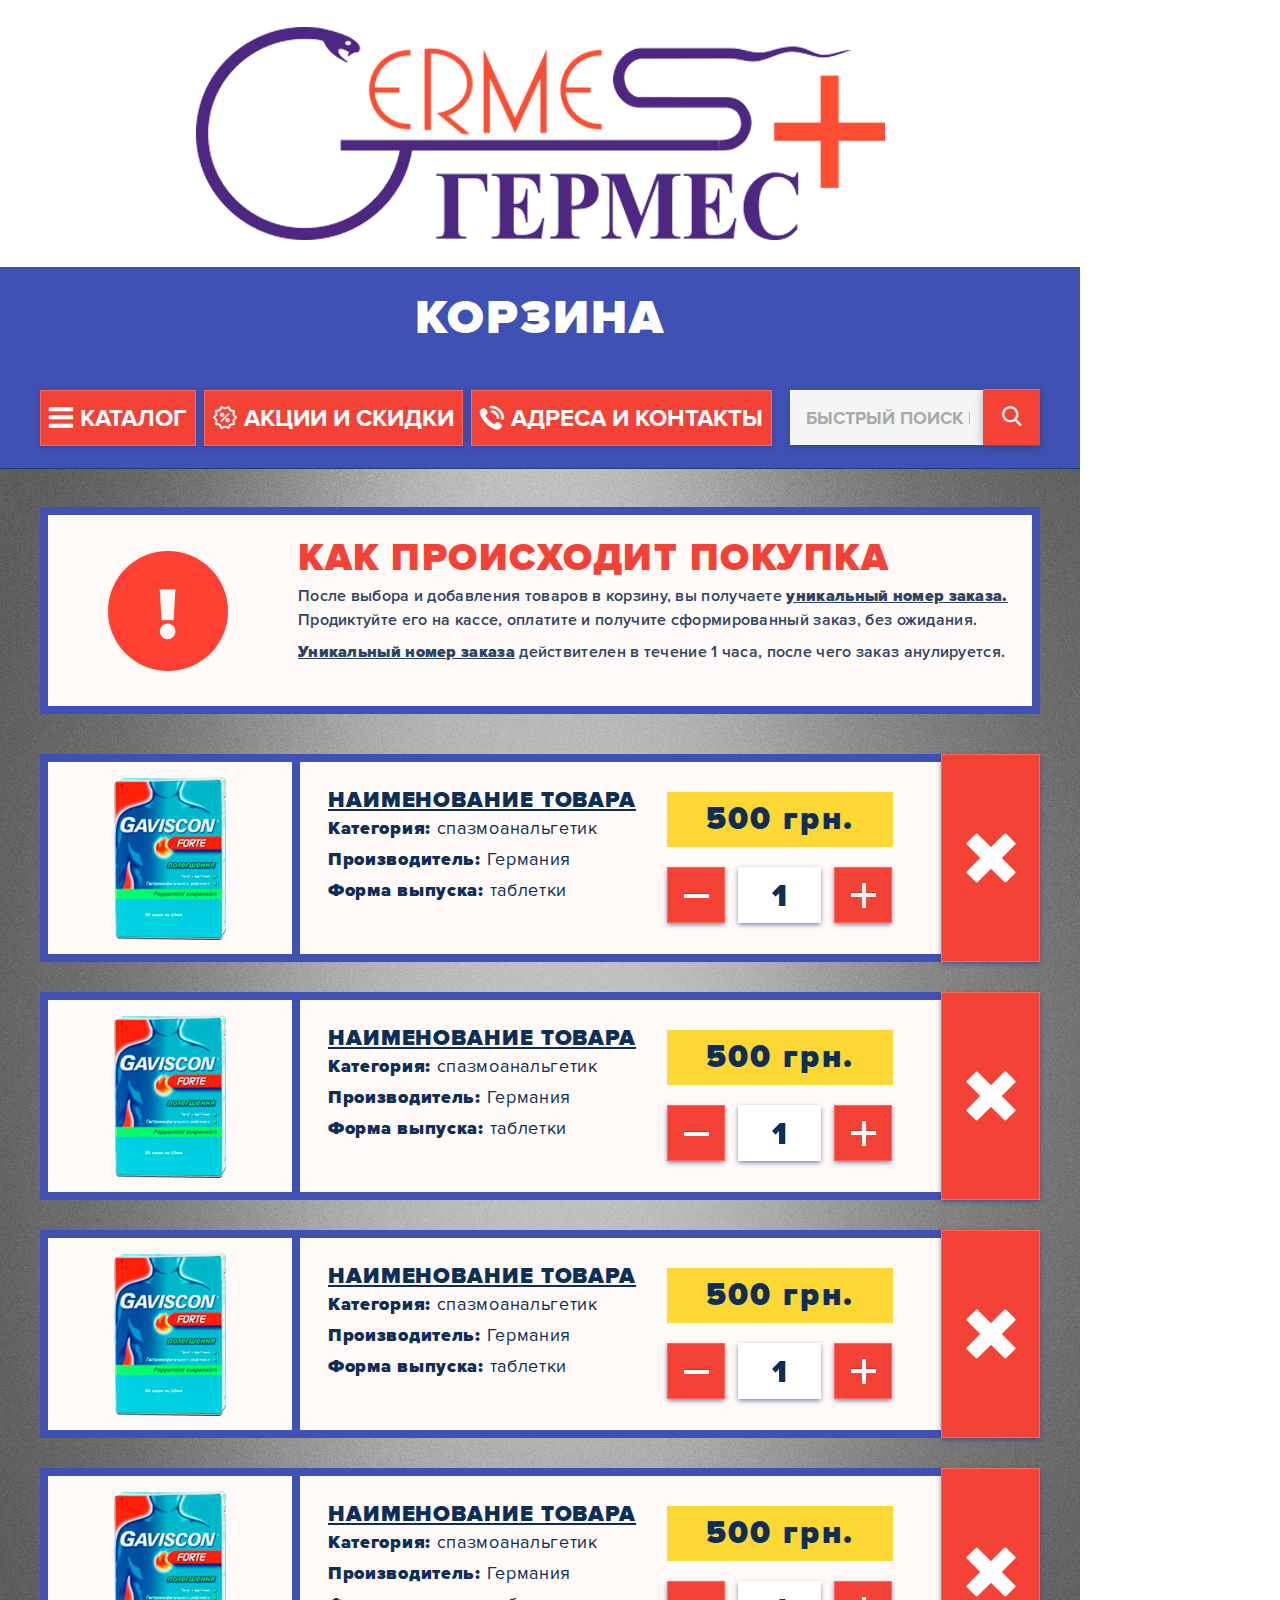
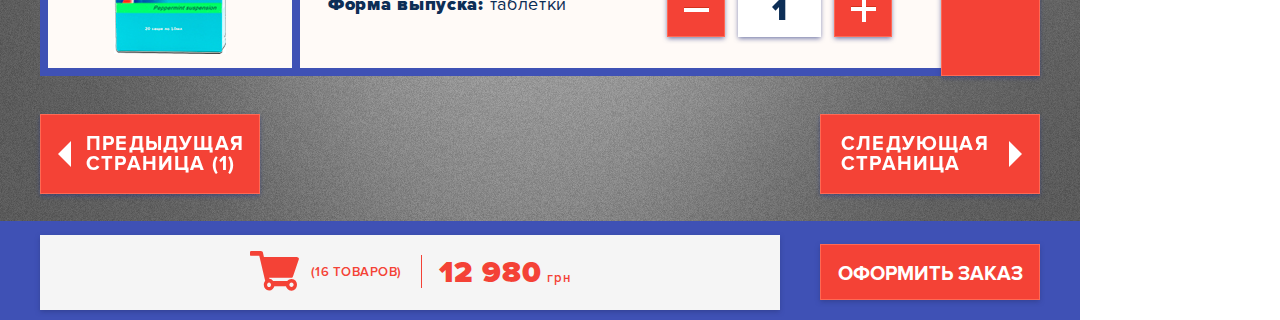
==== basket-goods.html @ faf618b6 "all files add" ====
<!DOCTYPE html>
<html lang="en">
<head>
    <meta charset="UTF-8">
    <title>Catalog</title>

    <link rel="stylesheet" type="text/css" href="style/bootstrap.min.css">
    <link rel="stylesheet" type="text/css" href="style/fonts.css">
    <link rel="stylesheet" type="text/css" href="style/icon.css">
    <link rel="stylesheet" type="text/css" href="style/swiper.min.css">
    <link rel="stylesheet" type="text/css" href="style/style.css">
</head>
<body>
<div class="wrap">


<div class="content">
    <div class="b-header">
        <div class="e-header-logo-container">
            <div class="t">
                <div class="c">
                    <div class="b-logo">
                        <img src="img/logo.png" alt="">
                    </div>
                </div>
            </div>
        </div>
        <div class="e-header-nav-container">
            <button class="b-button m-button-close anim js-close-search">
                                        <span class="t"><span class="c">
                                            <span class="b-icon">
                                                <span class="glyphicon glyphicon-remove"></span>
                                            </span>
                                        </span></span>
            </button>
            <div class="container">
                <h1 class="e-header-title">корзина</h1>
                <ul class="b-nav-list m-nav-list-search">
                    <li class="e-nav-item m-nav-item-but-search">
                        <a href="catalog-photo-hor.html" class="b-button anim">
                   <span class="e-button-icon-container"><span class="t"><span class="c"><span
                           class="b-icon"><i class="icon-menu"></i></span></span></span></span>
                   <span class="e-button-text-container"><span class="t"><span class="c"><span
                           class="e-button-text">Каталог</span></span></span></span>
                        </a>
                    </li>
                    <li class="e-nav-item">
                        <a href="share.html" class="b-button anim">
                   <span class="e-button-icon-container"><span class="t"><span class="c"><span
                           class="b-icon"><i class="icon-discount"></i></span></span></span></span>
                   <span class="e-button-text-container"><span class="t"><span class="c"><span
                           class="e-button-text">Акции и скидки</span></span></span></span>
                        </a>
                    </li>
                    <li class="e-nav-item">
                        <a href="map" class="b-button anim">
                   <span class="e-button-icon-container"><span class="t"><span class="c"><span
                           class="b-icon"><i class="icon-phone-call"></i></span></span></span></span>
                   <span class="e-button-text-container"><span class="t"><span class="c"><span
                           class="e-button-text">адреса и контакты</span></span></span></span>
                        </a>
                    </li>
                    <li class="e-nav-item m-nav-item-search">
                        <div class="b-input-container m-input-container-search">
                            <input type="text" class="b-input" placeholder="быстрый поиск по названию товара, категории или производителю">
                            <button class="e-input-search anim">
                                <span class="b-icon"><i class="icon-search"></i></span>
                            </button>
                        </div>
                        <div class="e-num-item-before"></div>
                    </li>
                </ul>
            </div>
        </div>
    </div>
    <div class="b-content">

    <ul class="b-swipe-list swiper-wrapper">
                        <li class="e-swipe-item swiper-slide m-pad">
                            <div class="container">
                                <div class="b-how">
                                    <p class="e-how-title">КАК ПРОИСХОДИТ ПОКУПКА</p>
                                    <p class="e-how-text">После выбора и добавления товаров в корзину, вы получаете
                                        <a href="#" class="b-link">уникальный номер заказа.</a>
                                                          Продиктуйте его на кассе, оплатите и получите сформированный заказ, без ожидания.
                                    </p>
                                    <p class="e-how-text">
                                        <a href="#" class="b-link">Уникальный номер заказа</a>
                                        действителен в течение 1 часа, после чего заказ анулируется.
                                    </p>
                                </div>
                                <ul class="b-square-list m-square-list-hor row">
                                    <li class="e-square-item col-lg-12">
                                        <div class="b-square-catalog m-square-catalog-horizontal">
                                            <a href="#" class="e-square-catalog-photo" style="background-image: url('img/gav.jpg')">

                                            </a>
                                            <div class="e-square-catalog-right">
                                                <div class="b-card-short-info">
                                                    <div class="e-card-short-left">
                                                        <a href="#" class="e-card-title">Наименование товара</a>
                                                        <p class="e-card-desc"><span class="e-card-bold">Категория:</span> спазмоанальгетик</p>
                                                        <p class="e-card-desc"><span class="e-card-bold">Производитель:</span> Германия</p>
                                                        <p class="e-card-desc"><span class="e-card-bold">Форма выпуска:</span> таблетки</p>
                                                    </div>
                                                    <div class="e-card-short-right">
                                                        <div class="e-card-short-price-container">
                                                            <div class="t">
                                                                <div class="c">
                                                                    <p class="e-card-short-price">500 грн.</p>
                                                                </div>
                                                            </div>
                                                        </div>
                                                        <div class="e-card-container-quantity">
                                                            <div class="e-card-quantity-left js-add">
                                                                <button class="b-button m-button-square anim js-minus-num">
                                                                    <span class="e-button-mat" style="background-image: url('img/min.png')"></span>
                                                                </button>
                                                                <div class="b-input-container m-input-container-short">
                                                                    <input type="text" name="num" class="b-input m-input-white js-input-num" value="1">
                                                                </div>
                                                                <button class="b-button m-button-square anim js-plus-num">
                                                                    <span class="e-button-mat" style="background-image: url('img/pl.png')"></span>
                                                                </button>
                                                            </div>
                                                        </div>
                                                    </div>
                                                </div>
                                            </div>
                                            <button class="b-button m-button-cross anim">
                                                <span class="e-button-icon-container"><span class="t"><span class="c"><span class="b-icon"><span class="glyphicon glyphicon-remove"></span></span></span></span></span>
                                            </button>
                                        </div>
                                    </li>
                                    <li class="e-square-item col-lg-12">
                                        <div class="b-square-catalog m-square-catalog-horizontal">
                                            <a href="#" class="e-square-catalog-photo" style="background-image: url('img/gav.jpg')">

                                            </a>
                                            <div class="e-square-catalog-right">
                                                <div class="b-card-short-info">
                                                    <div class="e-card-short-left">
                                                        <a href="#" class="e-card-title">Наименование товара</a>
                                                        <p class="e-card-desc"><span class="e-card-bold">Категория:</span> спазмоанальгетик</p>
                                                        <p class="e-card-desc"><span class="e-card-bold">Производитель:</span> Германия</p>
                                                        <p class="e-card-desc"><span class="e-card-bold">Форма выпуска:</span> таблетки</p>
                                                    </div>
                                                    <div class="e-card-short-right">
                                                        <div class="e-card-short-price-container">
                                                            <div class="t">
                                                                <div class="c">
                                                                    <p class="e-card-short-price">500 грн.</p>
                                                                </div>
                                                            </div>
                                                        </div>
                                                        <div class="e-card-container-quantity">
                                                            <div class="e-card-quantity-left js-add">
                                                                <button class="b-button m-button-square anim js-minus-num">
                                                                    <span class="e-button-mat" style="background-image: url('img/min.png')"></span>
                                                                </button>
                                                                <div class="b-input-container m-input-container-short">
                                                                    <input type="text" name="num" class="b-input m-input-white js-input-num" value="1">
                                                                </div>
                                                                <button class="b-button m-button-square anim js-plus-num">
                                                                    <span class="e-button-mat" style="background-image: url('img/pl.png')"></span>
                                                                </button>
                                                            </div>
                                                        </div>
                                                    </div>
                                                </div>
                                            </div>
                                            <button class="b-button m-button-cross anim">
                                                <span class="e-button-icon-container"><span class="t"><span class="c"><span class="b-icon"><span class="glyphicon glyphicon-remove"></span></span></span></span></span>
                                            </button>
                                        </div>
                                    </li>
                                    <li class="e-square-item col-lg-12">
                                        <div class="b-square-catalog m-square-catalog-horizontal">
                                            <a href="#" class="e-square-catalog-photo" style="background-image: url('img/gav.jpg')">

                                            </a>
                                            <div class="e-square-catalog-right">
                                                <div class="b-card-short-info">
                                                    <div class="e-card-short-left">
                                                        <a href="#" class="e-card-title">Наименование товара</a>
                                                        <p class="e-card-desc"><span class="e-card-bold">Категория:</span> спазмоанальгетик</p>
                                                        <p class="e-card-desc"><span class="e-card-bold">Производитель:</span> Германия</p>
                                                        <p class="e-card-desc"><span class="e-card-bold">Форма выпуска:</span> таблетки</p>
                                                    </div>
                                                    <div class="e-card-short-right">
                                                        <div class="e-card-short-price-container">
                                                            <div class="t">
                                                                <div class="c">
                                                                    <p class="e-card-short-price">500 грн.</p>
                                                                </div>
                                                            </div>
                                                        </div>
                                                        <div class="e-card-container-quantity">
                                                            <div class="e-card-quantity-left js-add">
                                                                <button class="b-button m-button-square anim js-minus-num">
                                                                    <span class="e-button-mat" style="background-image: url('img/min.png')"></span>
                                                                </button>
                                                                <div class="b-input-container m-input-container-short">
                                                                    <input type="text" name="num" class="b-input m-input-white js-input-num" value="1">
                                                                </div>
                                                                <button class="b-button m-button-square anim js-plus-num">
                                                                    <span class="e-button-mat" style="background-image: url('img/pl.png')"></span>
                                                                </button>
                                                            </div>
                                                        </div>
                                                    </div>
                                                </div>
                                            </div>
                                            <button class="b-button m-button-cross anim">
                                                <span class="e-button-icon-container"><span class="t"><span class="c"><span class="b-icon"><span class="glyphicon glyphicon-remove"></span></span></span></span></span>
                                            </button>
                                        </div>
                                    </li>
                                    <li class="e-square-item col-lg-12">
                                        <div class="b-square-catalog m-square-catalog-horizontal">
                                            <a href="#" class="e-square-catalog-photo" style="background-image: url('img/gav.jpg')">

                                            </a>
                                            <div class="e-square-catalog-right">
                                                <div class="b-card-short-info">
                                                    <div class="e-card-short-left">
                                                        <a href="#" class="e-card-title">Наименование товара</a>
                                                        <p class="e-card-desc"><span class="e-card-bold">Категория:</span> спазмоанальгетик</p>
                                                        <p class="e-card-desc"><span class="e-card-bold">Производитель:</span> Германия</p>
                                                        <p class="e-card-desc"><span class="e-card-bold">Форма выпуска:</span> таблетки</p>
                                                    </div>
                                                    <div class="e-card-short-right">
                                                        <div class="e-card-short-price-container">
                                                            <div class="t">
                                                                <div class="c">
                                                                    <p class="e-card-short-price">500 грн.</p>
                                                                </div>
                                                            </div>
                                                        </div>
                                                        <div class="e-card-container-quantity">
                                                            <div class="e-card-quantity-left js-add">
                                                                <button class="b-button m-button-square anim js-minus-num">
                                                                    <span class="e-button-mat" style="background-image: url('img/min.png')"></span>
                                                                </button>
                                                                <div class="b-input-container m-input-container-short">
                                                                    <input type="text" name="num" class="b-input m-input-white js-input-num" value="1">
                                                                </div>
                                                                <button class="b-button m-button-square anim js-plus-num">
                                                                    <span class="e-button-mat" style="background-image: url('img/pl.png')"></span>
                                                                </button>
                                                            </div>
                                                        </div>
                                                    </div>
                                                </div>
                                            </div>
                                            <button class="b-button m-button-cross anim">
                                                <span class="e-button-icon-container"><span class="t"><span class="c"><span class="b-icon"><span class="glyphicon glyphicon-remove"></span></span></span></span></span>
                                            </button>
                                        </div>
                                    </li>
                                </ul>
                            </div>
                        </li>
                    </ul>

        <div class="b-control-panel">
            <div class="container">
                <div class="row">
                    <div class="col-lg-3">
                        <a href="#" class="b-button m-button-arr m-button-h anim m-100 js-swipe-prev">
                                            <span class="e-button-text-container"><span class="t"><span class="c">
                                                <p class="e-button-text">Предыдущая страница (1)</p>
                                            </span></span></span>
                        </a>
                    </div>
                    <div class="col-lg-6">

                    </div>
                    <div class="col-lg-3">
                        <a href="#" class="b-button m-button-arr m-button-h m-arr-next anim m-100 js-swipe-next">
                                            <span class="e-button-text-container"><span class="t"><span class="c">
                                                <p class="e-button-text">Следующая страница</p>
                                            </span></span></span>
                        </a>
                    </div>
                </div>
            </div>
        </div>
    </div>
</div>
<footer class="b-footer">
    <div class="container">
        <div class="row">
            <div class="e-footer-part col-lg-9">
                <div class="t">
                    <div class="c">
                        <a href="#" class="b-cart-footer">
                            <div class="t">
                                <div class="c">
                                <span class="e-cart-count"><span class="e-cart-icon"><i class="icon-cart"></i></span><span
                                        class="e-cart-count-text">(16 товаров)</span></span>
                                    <span class="e-cart-cost">12 980<span class="e-cart-currency">грн</span></span>
                                </div>
                            </div>
                        </a>
                    </div>
                </div>
            </div>
            <div class="e-footer-part col-lg-3">
                <div class="t">
                    <div class="c">
                        <a href="#" class="b-button anim m-100">
                   <span class="e-button-text-container"><span class="t"><span class="c"><span
                           class="e-button-text">оформить заказ</span></span></span></span>
                        </a>
                    </div>
                </div>
            </div>
        </div>
    </div>
</footer>
</div>
<script src="js/jquery-2.2.3.min.js"></script>

<script src="js/swiper.jquery.min.js"></script>
<script src="js/jquery-ui.min.js"></script>
<script src="js/global.js"></script>
</body>
</html>
---- style/fonts.css ----
/* ProximaNova-Black */
@font-face {
    font-family: "Proxima";
    src:         url("../fonts/ProximaNova-Black.eot");
    src:         url("../fonts/ProximaNova-Black.eot?#iefix") format("embedded-opentype"),
                 url("../fonts/ProximaNova-Black.woff") format("woff"),
                 url("../fonts/ProximaNova-Black.ttf") format("truetype"),
                 url("../fonts/ProximaNova-Black.svg") format("svg");
    font-style:  normal;
    font-weight: 900;
}


/* ProximaNova-Semibold */
@font-face {
    font-family: "Proxima";
    src:         url("../fonts/ProximaNova-Semibold.eot");
    src:         url("../fonts/ProximaNova-Semibold.eot?#iefix") format("embedded-opentype"),
                 url("../fonts/ProximaNova-Semibold.woff") format("woff"),
                 url("../fonts/ProximaNova-Semibold.ttf") format("truetype"),
                 url("../fonts/ProximaNova-Semibold.svg") format("svg");
    font-style:  normal;
    font-weight: 500;
}

/* ProximaNova-Bold */
@font-face {
    font-family: "Proxima";
    src:         url("../fonts/ProximaNova-Bold.eot");
    src:         url("../fonts/ProximaNova-Bold.eot?#iefix") format("embedded-opentype"),
                 url("../fonts/ProximaNova-Bold.woff") format("woff"),
                 url("../fonts/ProximaNova-Bold.ttf") format("truetype"),
                 url("../fonts/ProximaNova-Bold.svg") format("svg");
    font-style:  normal;
    font-weight: 700;
}

/* ProximaNova-Regular */
@font-face {
    font-family: "Proxima";
    src:         url("../fonts/ProximaNova-Regular.eot");
    src:         url("../fonts/ProximaNova-Regular.eot?#iefix") format("embedded-opentype"),
                 url("../fonts/ProximaNova-Regular.woff") format("woff"),
                 url("../fonts/ProximaNova-Regular.ttf") format("truetype"),
                 url("../fonts/ProximaNova-Regular.svg") format("svg");
    font-style:  normal;
    font-weight: 400;
}
---- style/icon.css ----
@font-face {
  font-family: 'icomoon';
  src:  url('../fonts/icomoon.eot?kw3dq0');
  src:  url('../fonts/icomoon.eot?kw3dq0#iefix') format('embedded-opentype'),
    url('../fonts/icomoon.ttf?kw3dq0') format('truetype'),
    url('../fonts/icomoon.woff?kw3dq0') format('woff'),
    url('../fonts/icomoon.svg?kw3dq0#icomoon') format('svg');
  font-weight: normal;
  font-style: normal;
}

i {
  /* use !important to prevent issues with browser extensions that change fonts */
  font-family: 'icomoon' !important;
  speak: none;
  font-style: normal;
  font-weight: normal;
  font-variant: normal;
  text-transform: none;
  line-height: 1;

  /* Better Font Rendering =========== */
  -webkit-font-smoothing: antialiased;
  -moz-osx-font-smoothing: grayscale;
}

.icon-cart:before {
  content: "\e900";
}
.icon-discount:before {
  content: "\e901";
}
.icon-menu:before {
  content: "\e902";
}
.icon-filter:before {
  content: "\e903";
}
.icon-phone-call:before {
  content: "\e904";
}
.icon-search:before {
  content: "\e905";
}
---- style/style.css ----
body, ul, p, h1, h2, a, button {
  margin: 0;
  padding: 0;
  list-style: none;
  text-decoration: none;
  outline: none;
  border: none; }

button {
  color: inherit;
  background-color: transparent;
  cursor: pointer; }
  button a {
    display: block; }

textarea {
  resize: vertical; }

label {
  font-weight: 400;
  margin-bottom: 0;
  cursor: pointer; }

a {
  color: inherit; }
  a:hover {
    color: inherit;
    text-decoration: none; }
  a:focus {
    outline: none;
    color: inherit;
    text-decoration: none; }

img {
  width: 100%; }

form:after {
  visibility: hidden;
  display: block;
  content: "";
  clear: both;
  height: 0; }

input, select, textarea {
  /* Firefox 19+ */
  /* Firefox 18- */ }
  input:focus, select:focus, textarea:focus {
    outline: none; }
  input::-webkit-input-placeholder, select::-webkit-input-placeholder, textarea::-webkit-input-placeholder {
    color: #aaaaaa; }
  input::-moz-placeholder, select::-moz-placeholder, textarea::-moz-placeholder {
    color: #aaaaaa; }
  input:-moz-placeholder, select:-moz-placeholder, textarea:-moz-placeholder {
    color: #aaaaaa; }
  input:-ms-input-placeholder, select:-ms-input-placeholder, textarea:-ms-input-placeholder {
    color: #aaaaaa; }

html,
body {
  height: 100%; }

.wrap {
  display: flex;
  flex-direction: column;
  height: 100%;
  position: relative; }

.content {
  flex: 1 0 auto;
  position: relative;
  z-index: 3; }

.b-footer {
  flex: 0 0 auto;
  position: relative;
  z-index: 2; }

input, textarea, select {
  -webkit-appearance: none !important; }

html {
  -webkit-text-size-adjust: none; }

.b-close {
  width: 42px;
  height: 42px;
  cursor: pointer; }
  .b-close:before, .b-close:after {
    content: "";
    position: absolute;
    top: -3px;
    left: 16px;
    width: 3px;
    height: 48px;
    background-color: #ffffff;
    transition: all .3s;
    -webkit-transition: all .3s;
    -moz-transition: all .3s;
    -o-transition: all .3s; }
  .b-close:before {
    transform: rotate(-45deg); }
  .b-close:after {
    transform: rotate(45deg); }

.m-100 {
  width: 100%; }

.f-t {
  font-weight: 100 !important; }

.f-l {
  font-weight: 300 !important; }

.f-n {
  font-weight: 400 !important; }

.f-m {
  font-weight: 500 !important; }

.f-b {
  font-weight: 700 !important; }

.t {
  display: table;
  height: 100%;
  width: 100%; }
  .t .c {
    display: table-cell;
    vertical-align: middle;
    text-align: center; }

.b-popup-overlay {
  position: fixed;
  z-index: 10;
  opacity: 0;
  display: none;
  box-shadow: 0px 5px 30px 0px rgba(0, 0, 0, 0.52); }
  .b-popup-overlay.active {
    display: block; }

.b-input-container {
  width: 100%;
  display: block;
  position: relative; }
  .b-input-container .e-input-container-icon {
    position: absolute;
    top: calc(50% - 10.5px);
    left: 0;
    z-index: 1;
    color: #666666;
    width: 45px;
    font-size: 21px;
    line-height: 21px;
    display: inline-block;
    vertical-align: top;
    text-align: center; }
  .b-input-container + .b-input-container {
    margin-top: 15px; }
  .b-input-container.m-icon:before {
    content: '';
    position: absolute;
    width: 1px;
    top: 1px;
    bottom: 1px;
    left: 44px;
    background-color: #666666; }
  .b-input-container.m-icon .b-input {
    padding-left: 59px; }
  .b-input-container.m-input-error .b-input:focus {
    -webkit-box-shadow: 0px 1px 5px 0px;
    -moz-box-shadow: 0px 1px 5px 0px;
    box-shadow: 0px 1px 5px 0px; }

.b-input {
  display: block;
  box-sizing: border-box;
  border: 1px solid #666666;
  border-radius: 3px;
  padding: 15px 15px 16px;
  font-size: 16px;
  line-height: 20px;
  width: 100%;
  font-weight: 400;
  color: #666666;
  font-family: "Ubuntu"; }

.b-overlay {
  background-color: rgba(45, 45, 45, 0.5);
  position: fixed;
  top: 0;
  left: 0;
  right: 0;
  bottom: 0;
  z-index: 5;
  opacity: 0;
  display: none; }
  .b-overlay.active {
    display: block; }
  .b-overlay > .b-close {
    position: absolute;
    top: 10px;
    left: auto;
    right: 10px; }

.b-checkbox {
  display: inline-block;
  vertical-align: top;
  position: relative;
  z-index: 2; }
  .b-checkbox label {
    background-color: #ffffff;
    width: 15px;
    height: 15px;
    position: relative;
    margin-bottom: 0;
    display: block;
    cursor: pointer;
    box-sizing: border-box;
    border: 1px solid #cccccc;
    border-radius: 3px; }
    .b-checkbox label:before {
      content: "";
      position: absolute;
      transform: rotate(45deg);
      border: 2.7px solid #ed6e00;
      border-left: none;
      border-top: none;
      width: 8px;
      height: 14px;
      top: -4px;
      left: 5px;
      display: none; }
  .b-checkbox input {
    display: none; }
    .b-checkbox input:checked + label:before {
      display: block; }

.b-checkbox-container {
  font-size: 0; }
  .b-checkbox-container .e-checkbox-label {
    font-size: 16px;
    line-height: 17px;
    padding-left: 7px;
    margin-bottom: 0;
    display: inline-block;
    vertical-align: top;
    cursor: pointer;
    font-weight: 400;
    width: 80%; }

.wrap {
  font-size: 18px;
  line-height: 20px;
  font-family: "Proxima";
  font-weight: 900;
  font-style: normal;
  position: relative;
  color: #ffffff;
  width: 1080px;
  height: 1920px;
  overflow: hidden;
  -moz-user-select: none;
  -webkit-user-select: none; }

.m-pad {
  padding-top: 38px; }

.m-pad-st-top {
  padding-top: 40px; }

.m-without-border {
  border: none !important; }

.b-logo {
  display: inline-block;
  vertical-align: top; }

.b-header .e-header-logo-container {
  background-color: #ffffff;
  height: 267px; }
.b-header .e-header-title {
  font-size: 48px;
  line-height: 48px;
  font-weight: 900;
  text-transform: uppercase;
  text-align: center;
  padding-bottom: 46px;
  height: 96px;
  letter-spacing: 2px; }
.b-header .e-header-nav-container {
  background-color: #3f51b5;
  padding: 27px 0 22px;
  box-shadow: 0.209px 1.989px 1px 0px rgba(21, 63, 120, 0.4);
  border-bottom: 1px solid #153f78;
  position: relative; }
  .b-header .e-header-nav-container .b-button.m-button-close {
    position: absolute;
    top: 20px;
    right: 20px;
    z-index: 5;
    opacity: 0;
    display: none; }
    .b-header .e-header-nav-container .b-button.m-button-close.active {
      display: block; }

.b-button {
  height: 56px;
  background-color: #f44236;
  padding: 0 8px;
  border: 1px solid #ff6954;
  font-size: 0;
  box-sizing: border-box;
  box-shadow: 0.209px 1.989px 4.95px 0.05px rgba(44, 57, 129, 0.7);
  position: relative;
  text-align: center;
  display: inline-block;
  vertical-align: top; }
  .b-button .e-button-icon-container {
    display: inline-block;
    vertical-align: top;
    font-size: 24px;
    line-height: 19px;
    font-weight: 700;
    height: 100%;
    position: relative; }
    .b-button .e-button-icon-container + .e-button-text-container {
      padding-left: 7px; }
  .b-button .e-button-mat {
    display: block;
    height: 100%;
    background-repeat: no-repeat;
    background-position: center;
    background-size: cover;
    background-size: auto; }
  .b-button .e-button-text-container {
    display: inline-block;
    vertical-align: top;
    font-size: 24px;
    line-height: 29px;
    font-weight: 700;
    text-transform: uppercase;
    height: 100%;
    position: relative; }
  .b-button.m-button-blue {
    background-color: #3f51b5;
    border-color: #3f51b5; }
  .b-button.m-100 {
    width: 100%;
    padding: 0; }
  .b-button.m-button-st {
    width: 220px; }
  .b-button:focus {
    outline: -webkit-focus-ring-color auto 0px; }
  .b-button.m-button-h {
    height: 80px; }
  .b-button.m-button-small-text .e-button-text-container {
    font-size: 18px;
    line-height: 18px; }
  .b-button.m-button-arr {
    padding-left: 45px;
    padding-right: 20px;
    letter-spacing: 1.2px; }
    .b-button.m-button-arr .e-button-text {
      text-align: left;
      font-size: 20px;
      line-height: 20px; }
    .b-button.m-button-arr:before {
      content: "";
      position: absolute;
      top: calc(50% - 13px);
      left: 17px;
      width: 13px;
      height: 26px;
      background-repeat: no-repeat;
      background-position: center;
      background-size: cover;
      background-image: url("../img/arrsm.png"); }
    .b-button.m-button-arr.m-arr-next {
      padding-left: 20px;
      padding-right: 45px; }
      .b-button.m-button-arr.m-arr-next:before {
        right: 17px;
        left: auto;
        -webkit-transform: rotate(180deg);
        -moz-transform: rotate(180deg);
        -ms-transform: rotate(180deg);
        -o-transform: rotate(180deg);
        transform: rotate(180deg); }
  .b-button.m-button-big-text .e-button-text {
    font-size: 32px;
    line-height: 32px; }
  .b-button.m-button-square {
    width: 58px;
    padding: 0; }
  .b-button.m-button-close {
    font-size: 20px;
    width: 42px;
    height: 42px; }
    .b-button.m-button-close .b-icon {
      font-size: 20px; }
  .b-button.m-button-cross {
    width: 99px; }
    .b-button.m-button-cross .b-icon {
      font-size: 60px; }
  .b-button.m-button-two {
    height: 97px !important; }
    .b-button.m-button-two .e-button-text {
      display: block;
      font-size: 34px;
      font-weight: 900;
      line-height: 38px;
      text-transform: uppercase; }
    .b-button.m-button-two .e-button-text-second {
      display: block;
      font-size: 17px;
      font-weight: 500;
      line-height: 29px;
      letter-spacing: 0.5px; }

.b-arrow {
  width: 71px;
  height: 55px;
  background-image: url("../img/arr.png");
  background-repeat: no-repeat;
  background-position: center;
  position: absolute;
  z-index: 5; }
  .b-arrow.m-arrow-bottom {
    -webkit-transform: rotate(180deg);
    -moz-transform: rotate(180deg);
    -ms-transform: rotate(180deg);
    -o-transform: rotate(180deg);
    transform: rotate(180deg); }

@keyframes clickeffect {
  from {
    opacity: 0.7;
    transform: scale(0); }
  to {
    opacity: 0;
    transform: scale(2); } }
@-webkit-keyframes clickeffect {
  from {
    opacity: 0.7;
    transform: scale(0); }
  to {
    opacity: 0;
    transform: scale(2); } }
.anim {
  overflow: hidden; }

.effect {
  margin: -100px;
  width: 200px;
  height: 200px;
  border-radius: 100px;
  position: absolute;
  background: rgba(255, 255, 255, 0.5);
  transform: scale(0);
  pointer-events: none;
  animation: clickeffect 1s ease;
  -webkit-animation: clickeffect 1s ease; }

.b-nav-list {
  font-size: 0;
  position: relative; }
  .b-nav-list .e-nav-item {
    display: inline-block;
    vertical-align: top;
    margin-left: 8px; }
    .b-nav-list .e-nav-item:first-child {
      margin-left: 0; }
    .b-nav-list .e-nav-item .e-num-item-before {
      position: absolute;
      z-index: 2;
      top: 0;
      left: 0;
      right: 0;
      bottom: 0; }
    .b-nav-list .e-nav-item.m-nav-item-search {
      position: absolute;
      top: 0;
      right: 0;
      width: 250px;
      transition: all .3s;
      -webkit-transition: all .3s;
      -moz-transition: all .3s;
      -o-transition: all .3s; }
      .b-nav-list .e-nav-item.m-nav-item-search .b-input-container {
        width: 100%; }
      .b-nav-list .e-nav-item.m-nav-item-search.active {
        width: 91.4%;
        animation-duration: 1.4s;
        -webkit-animation-duration: 1.4s;
        animation-name: search;
        -webkit-animation-name: search;
        animation-iteration-count: 1;
        -webkit-animation-iteration-count: 1; }
      .b-nav-list .e-nav-item.m-nav-item-search.dis-search {
        animation-duration: 1.4s;
        -webkit-animation-duration: 1.4s;
        animation-name: search-dis;
        -webkit-animation-name: search-dis;
        animation-iteration-count: 1;
        -webkit-animation-iteration-count: 1; }
    .b-nav-list .e-nav-item.m-nav-item-but-search.active {
      margin-right: 3px; }
      .b-nav-list .e-nav-item.m-nav-item-but-search.active .b-button .e-button-icon-container {
        padding: 0 17px; }
      .b-nav-list .e-nav-item.m-nav-item-but-search.active .b-button .e-button-text-container {
        display: none; }

@keyframes search {
  0% {
    width: 250px; }
  50% {
    width: 100%; }
  100% {
    width: 91.4%; } }
@-webkit-keyframes search {
  0% {
    width: 250px; }
  50% {
    width: 100%; }
  100% {
    width: 91.4%; } }
@keyframes search-dis {
  0% {
    width: 91.4%; }
  50% {
    width: 100%; }
  100% {
    width: 250px; } }
@-webkit-keyframes search-dis {
  0% {
    width: 91.4%; }
  50% {
    width: 100%; }
  100% {
    width: 250px; } }
.b-input {
  font-size: 18px;
  line-height: 18px;
  border: 1px solid #ffffff;
  box-sizing: border-box;
  border-radius: 0;
  font-weight: 700;
  padding: 14px 15px 15px;
  font-family: "Proxima";
  text-transform: uppercase;
  background-color: #f5f5f5;
  padding-top: 16px; }
  .b-input.m-input-white {
    border: none;
    background-color: #ffffff;
    color: #0d2e56;
    font-size: 31px;
    line-height: 31px;
    font-weight: 900; }

.b-input-container {
  position: relative;
  box-shadow: 0.209px 1.989px 4.95px 0.05px rgba(44, 57, 129, 0.7); }
  .b-input-container .e-input-search {
    background-color: #f44236;
    border-bottom: 1px solid #b53422;
    border-top: 1px solid #ff6954;
    height: calc(100% + 2px);
    width: 57px;
    font-size: 20px;
    box-shadow: 0.209px 1.989px 8.91px 0.09px rgba(54, 54, 54, 0.4);
    position: absolute;
    top: -1px;
    bottom: -1px;
    right: 0; }
  .b-input-container.m-input-container-search {
    width: 250px; }
    .b-input-container.m-input-container-search .b-input {
      padding-right: 69px; }
  .b-input-container.m-input-container-short {
    width: 83px; }
    .b-input-container.m-input-container-short .b-input {
      text-align: center;
      padding-left: 0;
      padding-right: 0;
      padding-top: 10px;
      padding-bottom: 8px; }

.b-vertical-slider {
  position: relative;
  height: 100%; }
  .b-vertical-slider .b-arrow {
    right: 33px;
    top: 25px; }
    .b-vertical-slider .b-arrow.m-arrow-bottom {
      top: auto;
      bottom: 25px; }

.b-content {
  height: calc(1920px - 466px - 102px);
  background-image: url("../img/bg.png");
  background-repeat: no-repeat;
  background-position: center;
  background-size: cover;
  background-position: center top;
  box-sizing: border-box;
  position: relative; }
  .b-content .b-control-panel {
    bottom: 27px;
    left: 0;
    right: 0;
    z-index: 3;
    position: absolute; }

.swiper-container {
  width: 100%;
  height: 100%;
  margin-left: auto;
  margin-right: auto; }

.b-footer {
  background-color: #3f51b5;
  height: 102px; }
  .b-footer .b-button {
    font-weight: 900; }
    .b-footer .b-button .e-button-text {
      font-size: 20px;
      line-height: 20px; }
  .b-footer .e-footer-part {
    height: 100%; }
  .b-footer .container, .b-footer .row {
    height: 100%; }

.b-cart-footer {
  background-color: #f5f5f5;
  box-shadow: 0.209px 1.989px 4.95px 0.05px rgba(44, 57, 129, 0.7);
  height: 75px;
  color: #f44236;
  font-size: 0;
  display: block; }
  .b-cart-footer:hover {
    color: #f44236; }
  .b-cart-footer .e-cart-count {
    display: inline-block;
    vertical-align: top;
    padding-right: 19px; }
  .b-cart-footer .e-cart-count-text {
    font-size: 13px;
    line-height: 13px;
    display: inline-block;
    vertical-align: top;
    padding-top: 20px;
    padding-left: 12px;
    font-weight: 500;
    text-transform: uppercase;
    letter-spacing: 0.5px; }
  .b-cart-footer .e-cart-icon {
    font-size: 49px;
    line-height: 44px;
    display: inline-block;
    vertical-align: top; }
  .b-cart-footer .e-cart-cost {
    font-weight: 900;
    display: inline-block;
    vertical-align: top;
    font-size: 30px;
    line-height: 30px;
    padding-top: 12px;
    letter-spacing: 1px;
    padding-left: 18px;
    position: relative; }
    .b-cart-footer .e-cart-cost:before {
      content: "";
      position: absolute;
      top: 9px;
      left: 0;
      height: 33px;
      width: 1px;
      background-color: #f44236; }
  .b-cart-footer .e-cart-currency {
    display: inline-block;
    vertical-align: bottom;
    font-size: 13px;
    line-height: 20px;
    font-weight: 500;
    padding-left: 5px; }

.b-board {
  background-color: #3f51b5;
  border: 8px solid #3f51b5;
  text-align: center;
  font-weight: 900;
  overflow: hidden; }
  .b-board .e-board-img-text-container {
    height: 200px;
    background-repeat: no-repeat;
    background-position: center;
    background-size: cover;
    background-position: center top;
    padding-top: 33px; }
    .b-board .e-board-img-text-container.m-img-big {
      height: 280px;
      padding-top: 0; }
  .b-board .e-board-text {
    text-transform: uppercase;
    font-size: 27px;
    line-height: 46px;
    letter-spacing: 0.8px;
    text-shadow: 0px 0px 26px black; }
    .b-board .e-board-text.m-board-text-b {
      padding-top: 19px; }
  .b-board .m-sm {
    font-size: 18px;
    line-height: 31px; }
  .b-board .m-mid {
    font-size: 23px; }
  .b-board .m-big {
    font-size: 47px; }
  .b-board .e-board-footer {
    padding: 16px 0 8px; }
    .b-board .e-board-footer .b-button .e-button-text-container {
      font-size: 18px;
      line-height: 28px; }
  .b-board .e-board-big-line {
    background-color: #fdd835;
    color: #0d2e56;
    font-size: 45px;
    line-height: 50px;
    font-weight: 900;
    text-transform: uppercase;
    display: inline-block;
    vertical-align: top;
    letter-spacing: 1.8px;
    padding: 23px 28px 18px; }

.b-big-board + .b-product-line {
  margin-top: 54px; }
.b-big-board + .b-small-board {
  padding-top: 40px; }

.b-small-board + .b-big-board {
  padding-top: 40px; }

.b-product {
  text-align: center;
  position: relative;
  display: block; }
  .b-product .e-product-img {
    height: 205px;
    background-repeat: no-repeat;
    background-position: center;
    background-size: cover;
    background-position: center calc(100% - 8px);
    background-size: auto; }
  .b-product .b-cost-panel {
    margin-top: -12px; }
  .b-product .b-bubble {
    position: absolute;
    top: 153px;
    left: calc(50% - 79px); }
    .b-product .b-bubble.m-bubble-best {
      top: 149px;
      left: calc(50% - 95.5px); }
  .b-product .b-product-buttons-list {
    margin-top: 10px; }

.b-product-buttons-list {
  font-size: 0;
  text-align: center;
  margin-top: 10px; }
  .b-product-buttons-list .e-product-buttons-item {
    display: inline-block;
    vertical-align: top;
    width: 116px; }
    .b-product-buttons-list .e-product-buttons-item .b-button {
      height: 40px; }
      .b-product-buttons-list .e-product-buttons-item .b-button .e-button-text-container {
        font-size: 14px;
        line-height: 14px;
        color: #ffffff; }
    .b-product-buttons-list .e-product-buttons-item + .e-product-buttons-item {
      margin-left: 10px; }

.b-product-line {
  background-image: url("../img/line.png");
  background-repeat: no-repeat;
  background-position: center;
  background-size: cover;
  background-position: center 130px;
  height: 275px;
  margin-top: 35px;
  background-size: 100%; }
  .b-product-line:after {
    visibility: hidden;
    display: block;
    content: "";
    clear: both;
    height: 0; }
  .b-product-line + .b-small-board {
    padding-top: 33px; }
  .b-product-line.m-product-line-h2 {
    height: 320px; }

.b-cost-panel {
  background-color: #f5f5f5;
  border: 1px solid #fffaf7;
  box-sizing: border-box;
  width: 171px;
  height: 70px;
  box-shadow: 0px 6px 8px 0px rgba(25, 25, 25, 0.48);
  margin: 0 auto; }
  .b-cost-panel .e-cost-panel-title {
    text-transform: uppercase;
    color: #666666;
    font-size: 15px;
    line-height: 26px;
    font-weight: 700; }
    .b-cost-panel .e-cost-panel-title + .e-cost-panel-price {
      margin-top: -7px; }
  .b-cost-panel .e-cost-panel-subtitle {
    color: #939393;
    font-size: 10px;
    line-height: 10px;
    font-weight: 400; }
  .b-cost-panel .e-cost-panel-price {
    color: #3b3b3b;
    font-weight: 900;
    font-size: 23px;
    line-height: 23px;
    padding-top: 6px; }
  .b-cost-panel .e-cost-panel-currency {
    font-size: 15px;
    display: inline-block;
    vertical-align: top;
    margin-left: 2px;
    font-weight: 700; }

.b-bubble {
  font-size: 12px;
  line-height: 15px;
  text-transform: uppercase;
  font-weight: 900;
  height: 42px;
  width: 158px;
  background-color: #ff4238;
  display: inline-block;
  vertical-align: top;
  box-shadow: 4px 0px 5px 0px rgba(25, 25, 25, 0.48);
  position: relative;
  letter-spacing: 1px; }
  .b-bubble:before, .b-bubble:after {
    content: "";
    position: absolute;
    height: 42px;
    width: 17px;
    background-size: auto;
    background-repeat: no-repeat;
    background-position: center;
    top: 0; }
  .b-bubble:before {
    background-image: url("../img/l.png");
    right: 100%; }
  .b-bubble:after {
    background-image: url("../img/r.png");
    left: 100%;
    background-position: left; }
  .b-bubble.m-bubble-best {
    background-color: transparent;
    box-shadow: none;
    width: 191px;
    height: 50px;
    background-repeat: no-repeat;
    background-position: center;
    background-size: cover;
    color: #0d2e56;
    background-image: url("../img/best.png"); }
    .b-bubble.m-bubble-best:before, .b-bubble.m-bubble-best:after {
      display: none; }
    .b-bubble.m-bubble-best.m-bubble-best-back {
      background-image: url("../img/best2.png");
      height: 58px; }
      .b-bubble.m-bubble-best.m-bubble-best-back .e-bubble-text {
        display: block;
        margin-top: 2px; }

.b-square-list .e-square-item {
  margin-bottom: 40px; }
.b-square-list.m-square-list-hor .e-square-item {
  margin-bottom: 30px; }

.b-square-catalog {
  padding: 8px;
  background-color: #3f51b5;
  padding-bottom: 0;
  display: block; }
  .b-square-catalog .e-square-catalog-photo {
    height: 200px;
    background-repeat: no-repeat;
    background-position: center;
    background-size: cover; }
  .b-square-catalog .e-square-catalog-description-container {
    height: 57px;
    font-size: 14px;
    line-height: 16px;
    font-weight: 700;
    letter-spacing: 0.6px; }
  .b-square-catalog.m-square-catalog-horizontal {
    background-color: #fffaf7;
    padding: 0;
    height: 208px;
    box-sizing: border-box;
    position: relative;
    border: 8px solid #3f51b5; }
    .b-square-catalog.m-square-catalog-horizontal:after {
      visibility: hidden;
      display: block;
      content: "";
      clear: both;
      height: 0; }
    .b-square-catalog.m-square-catalog-horizontal .e-square-catalog-photo {
      width: 244px;
      height: 100%;
      background-size: auto;
      float: left;
      position: relative; }
      .b-square-catalog.m-square-catalog-horizontal .e-square-catalog-photo .b-bubble {
        position: absolute;
        bottom: -12px;
        left: calc(50% - 95.5px); }
    .b-square-catalog.m-square-catalog-horizontal .e-square-catalog-right {
      width: calc(100% - 244px);
      box-sizing: border-box;
      float: left;
      height: 100%;
      border-left: 8px solid #3f51b5;
      padding: 10px; }
    .b-square-catalog.m-square-catalog-horizontal .e-square-catalog-text {
      font-size: 14px;
      line-height: 24px;
      font-weight: 400;
      color: #0d2e56;
      padding: 5px 10px 0;
      display: block;
      box-sizing: border-box;
      height: 116px; }
    .b-square-catalog.m-square-catalog-horizontal .b-product-buttons-list {
      text-align: right;
      margin-top: 0; }
      .b-square-catalog.m-square-catalog-horizontal .b-product-buttons-list .e-product-buttons-item {
        width: 133px; }
      .b-square-catalog.m-square-catalog-horizontal .b-product-buttons-list .b-button {
        height: 56px; }
        .b-square-catalog.m-square-catalog-horizontal .b-product-buttons-list .b-button .e-button-text-container {
          font-size: 18px;
          line-height: 18px; }
    .b-square-catalog.m-square-catalog-horizontal .b-button.m-button-cross {
      position: absolute;
      top: -8px;
      right: -8px;
      bottom: -8px;
      height: auto; }
  .b-square-catalog .b-card-short-info {
    border: none;
    background-color: transparent; }
    .b-square-catalog .b-card-short-info .e-card-short-left {
      height: 100%;
      width: 349px;
      padding: 14px 0 0 18px;
      background-color: transparent; }
    .b-square-catalog .b-card-short-info .e-card-short-right {
      width: auto; }
      .b-square-catalog .b-card-short-info .e-card-short-right.m-card-right-stock {
        float: right;
        text-align: right; }
        .b-square-catalog .b-card-short-info .e-card-short-right.m-card-right-stock .e-card-short-price-container {
          display: inline-block;
          vertical-align: top;
          margin-bottom: 8px;
          width: 276px; }
        .b-square-catalog .b-card-short-info .e-card-short-right.m-card-right-stock .e-card-short-text-attention {
          color: #f44236;
          font-size: 21px;
          line-height: 25px;
          font-weight: 900;
          letter-spacing: 0.6px;
          padding-bottom: 8px;
          text-transform: uppercase; }
    .b-square-catalog .b-card-short-info .e-card-title {
      font-size: 22px;
      padding-bottom: 21px;
      text-decoration: underline; }
    .b-square-catalog .b-card-short-info .e-card-short-price-container {
      font-size: 32px;
      height: 55px;
      letter-spacing: 2.3px;
      width: 226px;
      margin-bottom: 20px;
      margin-top: 20px; }
    .b-square-catalog .b-card-short-info .e-card-container-quantity .e-card-quantity-left .b-input-container {
      margin: 0 13px; }
    .b-square-catalog .b-card-short-info .e-card-desc + .e-card-desc {
      padding-top: 9px; }

.b-icon-style {
  color: #6e6e6e;
  font-size: 62px;
  line-height: 37px;
  display: inline-block;
  vertical-align: top;
  transition: all .3s;
  -webkit-transition: all .3s;
  -moz-transition: all .3s;
  -o-transition: all .3s; }
  .b-icon-style.active {
    color: #f44236; }

.b-control-panel.m-control-panel-fix-slider {
  margin-top: -13px; }

.b-category-panel-view {
  background-color: #f5f5f5;
  height: 80px;
  box-shadow: 0.209px 1.989px 8.91px 0.09px rgba(54, 54, 54, 0.4); }
  .b-category-panel-view:after {
    visibility: hidden;
    display: block;
    content: "";
    clear: both;
    height: 0; }
  .b-category-panel-view .e-category-panel-item {
    height: 100%;
    width: 50%;
    float: left;
    text-align: center; }

.b-product-list.m-product-list-three .e-product-item {
  text-align: center;
  margin-bottom: 70px; }
  .b-product-list.m-product-list-three .e-product-item:nth-child(3n+1) {
    text-align: left; }
  .b-product-list.m-product-list-three .e-product-item:nth-child(3n) {
    text-align: right; }
.b-product-list.m-product-list-three .b-product-detail-item {
  width: 276px;
  display: inline-block;
  vertical-align: top; }
  .b-product-list.m-product-list-three .b-product-detail-item .e-product-detail-item-img {
    height: 272px; }
.b-product-list + .b-product-list {
  padding-top: 70px; }

.b-product-detail-item .e-product-detail-item-img {
  height: 217px;
  box-sizing: border-box;
  border: 8px solid #3f51b5;
  background-color: #ffffff;
  background-repeat: no-repeat;
  background-position: center;
  background-size: cover;
  background-size: auto;
  position: relative; }
  .b-product-detail-item .e-product-detail-item-img.m-product-detail-item-img-light {
    border-color: #59bbff; }
  .b-product-detail-item .e-product-detail-item-img .b-bubble {
    position: absolute;
    bottom: -12px;
    left: calc(50% - 95.5px); }
.b-product-detail-item .b-product-buttons-list {
  margin-top: 10px; }
  .b-product-detail-item .b-product-buttons-list .e-product-buttons-item {
    width: calc(50% - 5px); }
  .b-product-detail-item .b-product-buttons-list .b-button {
    height: 56px; }
    .b-product-detail-item .b-product-buttons-list .b-button .e-button-text {
      font-size: 18px;
      line-height: 18px; }

.b-card-short-info {
  background-color: #3f51b5;
  border: 8px solid #3f51b5;
  color: #0d2e56;
  font-size: 0; }
  .b-card-short-info .e-card-short-left {
    width: 492px;
    height: 238px;
    display: inline-block;
    vertical-align: top;
    background-color: #ffffff;
    box-sizing: border-box;
    padding: 25px 25px 25px 29px; }
  .b-card-short-info .e-card-short-right {
    width: calc(100% - 492px);
    box-sizing: border-box;
    padding-left: 8px;
    display: inline-block;
    vertical-align: top; }
  .b-card-short-info .e-card-title {
    font-size: 26px;
    line-height: 30px;
    font-weight: 900;
    text-transform: uppercase;
    letter-spacing: 0.9px;
    padding-bottom: 18px; }
  .b-card-short-info .e-card-desc {
    font-size: 18px;
    line-height: 22px;
    font-weight: 400;
    letter-spacing: 0.7px; }
    .b-card-short-info .e-card-desc .e-card-bold {
      font-weight: 900; }
    .b-card-short-info .e-card-desc + .e-card-desc {
      padding-top: 19px; }
  .b-card-short-info .e-card-desc-footer:after {
    visibility: hidden;
    display: block;
    content: "";
    clear: both;
    height: 0; }
  .b-card-short-info .e-card-desc-footer .b-select {
    float: right; }
  .b-card-short-info .e-card-short-price-container {
    background-color: #fdd835;
    height: 90px;
    font-size: 45px;
    line-height: 45px;
    font-weight: 900;
    margin-bottom: 46px; }
  .b-card-short-info .e-card-container-quantity:after {
    visibility: hidden;
    display: block;
    content: "";
    clear: both;
    height: 0; }
  .b-card-short-info .e-card-container-quantity .b-button {
    font-size: 26px;
    height: 56px;
    color: #ffffff; }
  .b-card-short-info .e-card-container-quantity .e-card-quantity-left {
    float: left; }
    .b-card-short-info .e-card-container-quantity .e-card-quantity-left:after {
      visibility: hidden;
      display: block;
      content: "";
      clear: both;
      height: 0; }
    .b-card-short-info .e-card-container-quantity .e-card-quantity-left .b-button {
      float: left; }
    .b-card-short-info .e-card-container-quantity .e-card-quantity-left .b-input-container {
      float: left;
      margin: 0 11px; }
  .b-card-short-info .e-card-container-quantity .e-card-quantity-right {
    float: right;
    width: 220px; }
  .b-card-short-info + .b-line-buttons {
    margin-top: 40px;
    margin-bottom: 40px; }

.b-select {
  display: inline-block;
  vertical-align: top;
  font-size: 18px;
  line-height: 22px;
  font-weight: 900;
  text-align: left;
  width: 130px;
  letter-spacing: 0.6px;
  position: relative; }
  .b-select .e-select-text {
    background-color: #3f51b5;
    color: #ffffff;
    display: block;
    height: 32px; }
  .b-select .e-select-text, .b-select .e-select-item {
    padding: 5px 10px;
    position: relative;
    cursor: pointer; }
  .b-select .e-select-list {
    border: 1px solid #3f51b5;
    background-color: #ffffff;
    z-index: 3;
    position: absolute;
    top: 100%;
    left: 0;
    right: 0;
    display: none; }
  .b-select .e-select-item.active {
    color: #ffffff;
    background-color: #3f51b5; }
  .b-select .e-select-top {
    position: relative; }
  .b-select .e-select-arrow {
    position: absolute;
    top: calc(50% - 6px);
    right: 10px;
    line-height: 12px;
    font-size: 10px;
    color: #ffffff;
    -webkit-transform: rotate(90deg);
    -moz-transform: rotate(90deg);
    -ms-transform: rotate(90deg);
    -o-transform: rotate(90deg);
    transform: rotate(90deg);
    transition: all .3s;
    -webkit-transition: all .3s;
    -moz-transition: all .3s;
    -o-transition: all .3s; }
  .b-select.active .e-select-arrow {
    -webkit-transform: rotate(270deg);
    -moz-transform: rotate(270deg);
    -ms-transform: rotate(270deg);
    -o-transform: rotate(270deg);
    transform: rotate(270deg); }
  .b-select.m-select-long {
    width: 300px;
    font-size: 26px;
    line-height: 46px;
    font-weight: 700; }
    .b-select.m-select-long .e-select-text {
      height: 56px; }
    .b-select.m-select-long .e-select-text, .b-select.m-select-long .e-select-item {
      padding: 5px 17px;
      padding-right: 40px; }
    .b-select.m-select-long .e-select-arrow {
      right: 24px;
      line-height: 9px;
      font-size: 14px; }
  .b-select.m-100 {
    width: 100%; }
  .b-select.m-select-white .e-select-text {
    background-color: #ffffff;
    color: #0d2e56; }
  .b-select.m-select-white .e-select-arrow {
    color: #0d2e56; }
  .b-select.m-select-white .e-select-item {
    color: #0d2e56; }
    .b-select.m-select-white .e-select-item.active {
      color: #ffffff; }
  .b-select.m-select-white .e-select-list {
    border: none; }

.b-line-buttons {
  background-color: #3f51b5;
  border: 8px solid #3f51b5; }
  .b-line-buttons:after {
    visibility: hidden;
    display: block;
    content: "";
    clear: both;
    height: 0; }
  .b-line-buttons .e-line-buttons-item {
    float: left;
    margin-left: 8px; }
    .b-line-buttons .e-line-buttons-item:first-child {
      margin-left: 0; }
  .b-line-buttons .b-button {
    font-size: 24px;
    line-height: 24px;
    padding: 0 17.7px; }
    .b-line-buttons .b-button.m-button-square {
      padding: 0; }
    .b-line-buttons .b-button.active {
      box-shadow: 1.359px 11.929px 24px 0px rgba(0, 0, 0, 0.6); }
  .b-line-buttons .e-line-button-title {
    font-size: 24px;
    line-height: 30px;
    font-weight: 700;
    text-transform: uppercase;
    color: #ffffff;
    display: inline-block;
    vertical-align: top;
    padding: 16px 18px 0 24px; }

.b-property-list .e-property-item {
  display: none; }
  .b-property-list .e-property-item.active {
    display: block; }

.b-3d-container {
  overflow: hidden;
  position: relative;
  border: 8px solid #3f51b5; }
  .b-3d-container .b-button {
    position: absolute;
    top: 0;
    left: calc(50% - 110px);
    z-index: 2; }
    .b-3d-container .b-button.m-3d-z-index {
      z-index: 4; }

.b-property-description {
  background-color: #fffaf7;
  padding: 30px;
  border: 8px solid #3f51b5; }
  .b-property-description .e-property-description-text {
    color: #2f4464;
    font-size: 14px;
    line-height: 24px;
    font-weight: 400; }
    .b-property-description .e-property-description-text + .e-property-description-text {
      padding-top: 20px; }

.b-property-inf {
  background-color: #fffaf7;
  border: 8px solid #3f51b5; }
  .b-property-inf .e-property-inf-title {
    font-size: 22px;
    line-height: 25px;
    font-weight: 900;
    color: #0d2e56;
    padding-bottom: 10px; }
  .b-property-inf .e-property-inf-text {
    font-size: 14px;
    line-height: 24px;
    font-weight: 400;
    color: #2f4464; }
  .b-property-inf .e-property-inf-zone {
    padding: 25px 30px; }
    .b-property-inf .e-property-inf-zone.m-zone-bottom {
      background-color: #f1f2f2; }

.b-map-container {
  height: 550px;
  border: 8px solid #3f51b5;
  box-sizing: border-box;
  position: relative; }
  .b-map-container .b-map {
    height: 100%; }
  .b-map-container .e-map-photo {
    position: absolute;
    left: 0;
    right: 0;
    bottom: 20px;
    text-align: center;
    font-size: 0;
    z-index: 2; }
    .b-map-container .e-map-photo .e-map-item {
      background-repeat: no-repeat;
      background-position: center;
      background-size: cover;
      width: 300px;
      height: 172px;
      display: inline-block;
      vertical-align: top;
      border: 8px solid #3f51b5;
      box-sizing: border-box; }
      .b-map-container .e-map-photo .e-map-item + .e-map-item {
        margin-left: 22px; }

.b-contact-text-list .e-contact-text-item {
  position: relative;
  margin-top: 10px; }
  .b-contact-text-list .e-contact-text-item:first-child {
    margin-top: 0; }
  .b-contact-text-list .e-contact-text-item .e-contact-text-icon {
    position: absolute;
    height: 23px;
    width: 25px;
    left: 0;
    top: 0;
    background-repeat: no-repeat;
    background-position: center;
    background-size: cover;
    background-size: auto;
    background-position: left center; }
  .b-contact-text-list .e-contact-text-item .e-contact-text {
    font-size: 16px;
    line-height: 27px;
    font-weight: 400;
    padding-left: 30px;
    letter-spacing: 0.8px; }
    .b-contact-text-list .e-contact-text-item .e-contact-text.m-contact-text-sm {
      font-size: 19px;
      line-height: 21px;
      font-weight: 700;
      letter-spacing: 0.7px; }
    .b-contact-text-list .e-contact-text-item .e-contact-text.m-contact-text-b {
      font-size: 24px;
      font-weight: 700;
      letter-spacing: 1.2px; }
    .b-contact-text-list .e-contact-text-item .e-contact-text.m-contact-text-under {
      text-decoration: underline; }

.b-contact-list .e-contact-item {
  position: relative;
  padding-bottom: 46px; }
  .b-contact-list .e-contact-item .e-contact-list-num {
    width: 37px;
    height: 37px;
    background-color: #ffffff;
    font-size: 24px;
    line-height: 39px;
    font-weight: 700;
    color: #0d2e56;
    display: inline-block;
    vertical-align: top;
    position: absolute;
    top: 0;
    left: 20px;
    text-align: center; }
    .b-contact-list .e-contact-item .e-contact-list-num + .b-contact-text-list {
      padding-left: 47px; }

.b-line-under-map {
  padding-top: 30px;
  padding-bottom: 38px; }
  .b-line-under-map .e-line-under-map-title {
    display: inline-block;
    vertical-align: top;
    text-transform: uppercase;
    font-size: 40px;
    line-height: 40px;
    font-weight: 900;
    color: #ffffff;
    padding-top: 8px;
    padding-right: 19px;
    letter-spacing: 1.3px; }
  .b-line-under-map .b-select {
    margin-right: 33px; }
  .b-line-under-map .b-button .e-button-text-container {
    font-size: 26px;
    line-height: 32px;
    font-weight: 900; }

.b-link {
  color: #2f4464;
  font-weight: 900;
  text-decoration: underline; }

.b-how {
  border: 8px solid #3f51b5;
  background-color: #fffaf7;
  position: relative;
  padding-left: 250px;
  padding-top: 23px;
  padding-bottom: 42px;
  margin-bottom: 40px;
  box-sizing: border-box; }
  .b-how:before {
    content: "";
    position: absolute;
    width: 120px;
    height: 120px;
    top: calc(50% - 60px);
    left: 60px;
    background-image: url("../img/zn.png");
    background-repeat: no-repeat;
    background-position: center;
    background-size: cover; }
  .b-how .e-how-title {
    font-size: 38px;
    line-height: 40px;
    color: #f44236;
    letter-spacing: 1.5px;
    font-weight: 900; }
    .b-how .e-how-title + .e-how-text {
      padding-top: 6px; }
  .b-how .e-how-text {
    font-size: 16px;
    line-height: 24px;
    color: #2f4464;
    font-weight: 500;
    letter-spacing: 0.3px; }
    .b-how .e-how-text + .e-how-text {
      padding-top: 8px; }

.b-cart-block {
  height: 909px;
  background-color: #fffaf7;
  border: 8px solid #3f51b5;
  box-sizing: border-box; }
  .b-cart-block .e-cart-block-description {
    padding-bottom: 50px;
    padding-top: 70px; }
  .b-cart-block .b-timer {
    margin-top: 66px; }

.b-lite-text {
  font-weight: 900;
  color: #c4c4c4;
  text-transform: uppercase;
  font-size: 38px;
  line-height: 55px;
  text-align: center;
  letter-spacing: 1.6px; }
  .b-lite-text.m-lite-text-pad {
    padding-bottom: 57px; }
  .b-lite-text.m-lite-text-sm {
    font-size: 28px;
    line-height: 55px;
    letter-spacing: 1.1px; }

.b-cart-contact {
  background-color: #f1f2f2;
  text-align: center;
  color: #0d2e56;
  padding-top: 28px;
  padding-bottom: 32px; }
  .b-cart-contact .e-cart-contact-title {
    font-size: 28px;
    line-height: 42px;
    font-weight: 900;
    letter-spacing: 1.1px; }
  .b-cart-contact .e-cart-contact-subtitle {
    font-size: 22px;
    line-height: 42px;
    font-weight: 700;
    padding: 7px 0 11px;
    letter-spacing: 0.4px; }
  .b-cart-contact .e-cart-contact-text {
    color: #2f4464;
    font-size: 16px;
    line-height: 24px;
    font-weight: 400;
    letter-spacing: 0.3px; }

.b-timer {
  text-align: center;
  padding-top: 131px;
  background-image: url("../img/timer.png");
  background-repeat: no-repeat;
  background-position: center;
  background-size: cover;
  background-size: auto;
  background-position: center top; }
  .b-timer .e-cart-text {
    font-size: 28px;
    line-height: 30px;
    color: #f44236;
    font-weight: 900;
    letter-spacing: 1.1px; }
  .b-timer .b-button {
    width: 347px;
    height: 70px;
    margin-top: 56px; }
    .b-timer .b-button .e-button-text-container {
      font-size: 26px;
      letter-spacing: 0.7px;
      line-height: 26.9px;
      font-weight: 900; }

.b-filters-container {
  position: relative; }
  .b-filters-container .b-filters {
    top: calc(100% + 10px);
    left: 0;
    right: 0;
    position: absolute;
    z-index: 3;
    visibility: hidden;
    opacity: 0;
    -webkit-transform: translateY(20px);
    -moz-transform: translateY(20px);
    -ms-transform: translateY(20px);
    -o-transform: translateY(20px);
    transform: translateY(20px);
    transition: all .3s;
    -webkit-transition: all .3s;
    -moz-transition: all .3s;
    -o-transition: all .3s; }
    .b-filters-container .b-filters.active {
      visibility: visible;
      opacity: 1;
      -webkit-transform: translateY(0px);
      -moz-transform: translateY(0px);
      -ms-transform: translateY(0px);
      -o-transform: translateY(0px);
      transform: translateY(0px); }

.b-filters {
  background-color: #dcdcdc;
  padding: 40px 0 30px;
  box-shadow: 1.359px 12.929px 24px 0px rgba(61, 61, 61, 0.4); }
  .b-filters .b-button.m-button-close {
    position: absolute;
    top: 10px;
    right: 10px; }
  .b-filters .e-filters-footer {
    text-align: center;
    padding-top: 4px; }
    .b-filters .e-filters-footer .b-button {
      width: 293px; }
      .b-filters .e-filters-footer .b-button .e-button-text-container {
        font-size: 26px;
        line-height: 26px;
        font-weight: 900;
        letter-spacing: 0.7px; }

.b-filters-list {
  font-size: 0;
  text-align: center; }
  .b-filters-list .e-filters-item {
    width: 293px;
    display: inline-block;
    vertical-align: top;
    box-sizing: border-box;
    text-align: left;
    margin-left: 30px;
    font-size: 20px; }
    .b-filters-list .e-filters-item:nth-child(3n+1) {
      margin-left: 0; }
  .b-filters-list .e-filter-label {
    color: #0d2e56;
    font-size: 20px;
    line-height: 24px;
    font-weight: 700;
    letter-spacing: 0.8px;
    padding-bottom: 9px; }
  .b-filters-list .b-select {
    margin-bottom: 36px; }

.b-slider-count .b-input {
  background-color: #ffffff;
  border: none;
  font-size: 20px;
  line-height: 24px;
  font-weight: 700;
  color: #0d2e56;
  font-family: "Proxima";
  padding: 6px 0 4px;
  text-align: center; }
.b-slider-count .e-slider-count-left {
  float: left;
  width: 103px; }
.b-slider-count .e-slider-count-right {
  float: right;
  width: 103px; }
.b-slider-count .e-slider-count-input-container {
  padding-top: 24px; }
  .b-slider-count .e-slider-count-input-container:after {
    visibility: hidden;
    display: block;
    content: "";
    clear: both;
    height: 0; }
.b-slider-count .ui-widget {
  font-size: 0.6em;
  border-radius: 0;
  background-color: #ffffff;
  border: 1px solid #8d8d8d;
  border-top: 2px solid #8c8c8c;
  border-bottom: 1px solid #cdcdcd; }
.b-slider-count .ui-widget-header {
  border: none;
  background-color: transparent; }
.b-slider-count .ui-slider .ui-slider-handle {
  width: 27px;
  height: 26px;
  border: none;
  background-color: #f44236;
  top: -10px;
  margin-left: -13px;
  box-shadow: 0.209px 1.989px 8.91px 0.09px rgba(54, 54, 54, 0.4); }
  .b-slider-count .ui-slider .ui-slider-handle:focus {
    outline: none; }

.icon-filter {
  font-size: 34px;
  line-height: 38px; }

.b-title-container {
  text-align: center;
  padding: 32px 0 29px; }
  .b-title-container .e-title {
    color: #f1f2f2;
    font-size: 27px;
    line-height: 38px;
    font-weight: 900;
    text-transform: uppercase;
    letter-spacing: 0.8px; }

.b-popup {
  width: 1000px;
  box-sizing: border-box;
  text-align: center;
  border: 8px solid #3f51b5;
  background-color: #fffaf7;
  padding: 59px 149px 55px; }
  .b-popup .e-popup-text {
    font-size: 22px;
    font-weight: 700;
    line-height: 37px;
    color: #0d2e56;
    padding: 28px 0 39px;
    letter-spacing: 0.4px; }
    .b-popup .e-popup-text .e-popup-text-bold {
      font-weight: 900; }
  .b-popup .e-popup-attention {
    color: #f44236;
    font-size: 40px;
    line-height: 45px;
    font-weight: 900; }
  .b-popup .b-product-buttons-list {
    padding-top: 40px; }
    .b-popup .b-product-buttons-list .e-product-buttons-item {
      width: 257px; }
      .b-popup .b-product-buttons-list .e-product-buttons-item + .e-product-buttons-item {
        margin-left: 40px; }

.b-overlay {
  background-color: rgba(0, 0, 0, 0.8); }

/*# sourceMappingURL=style.css.map */
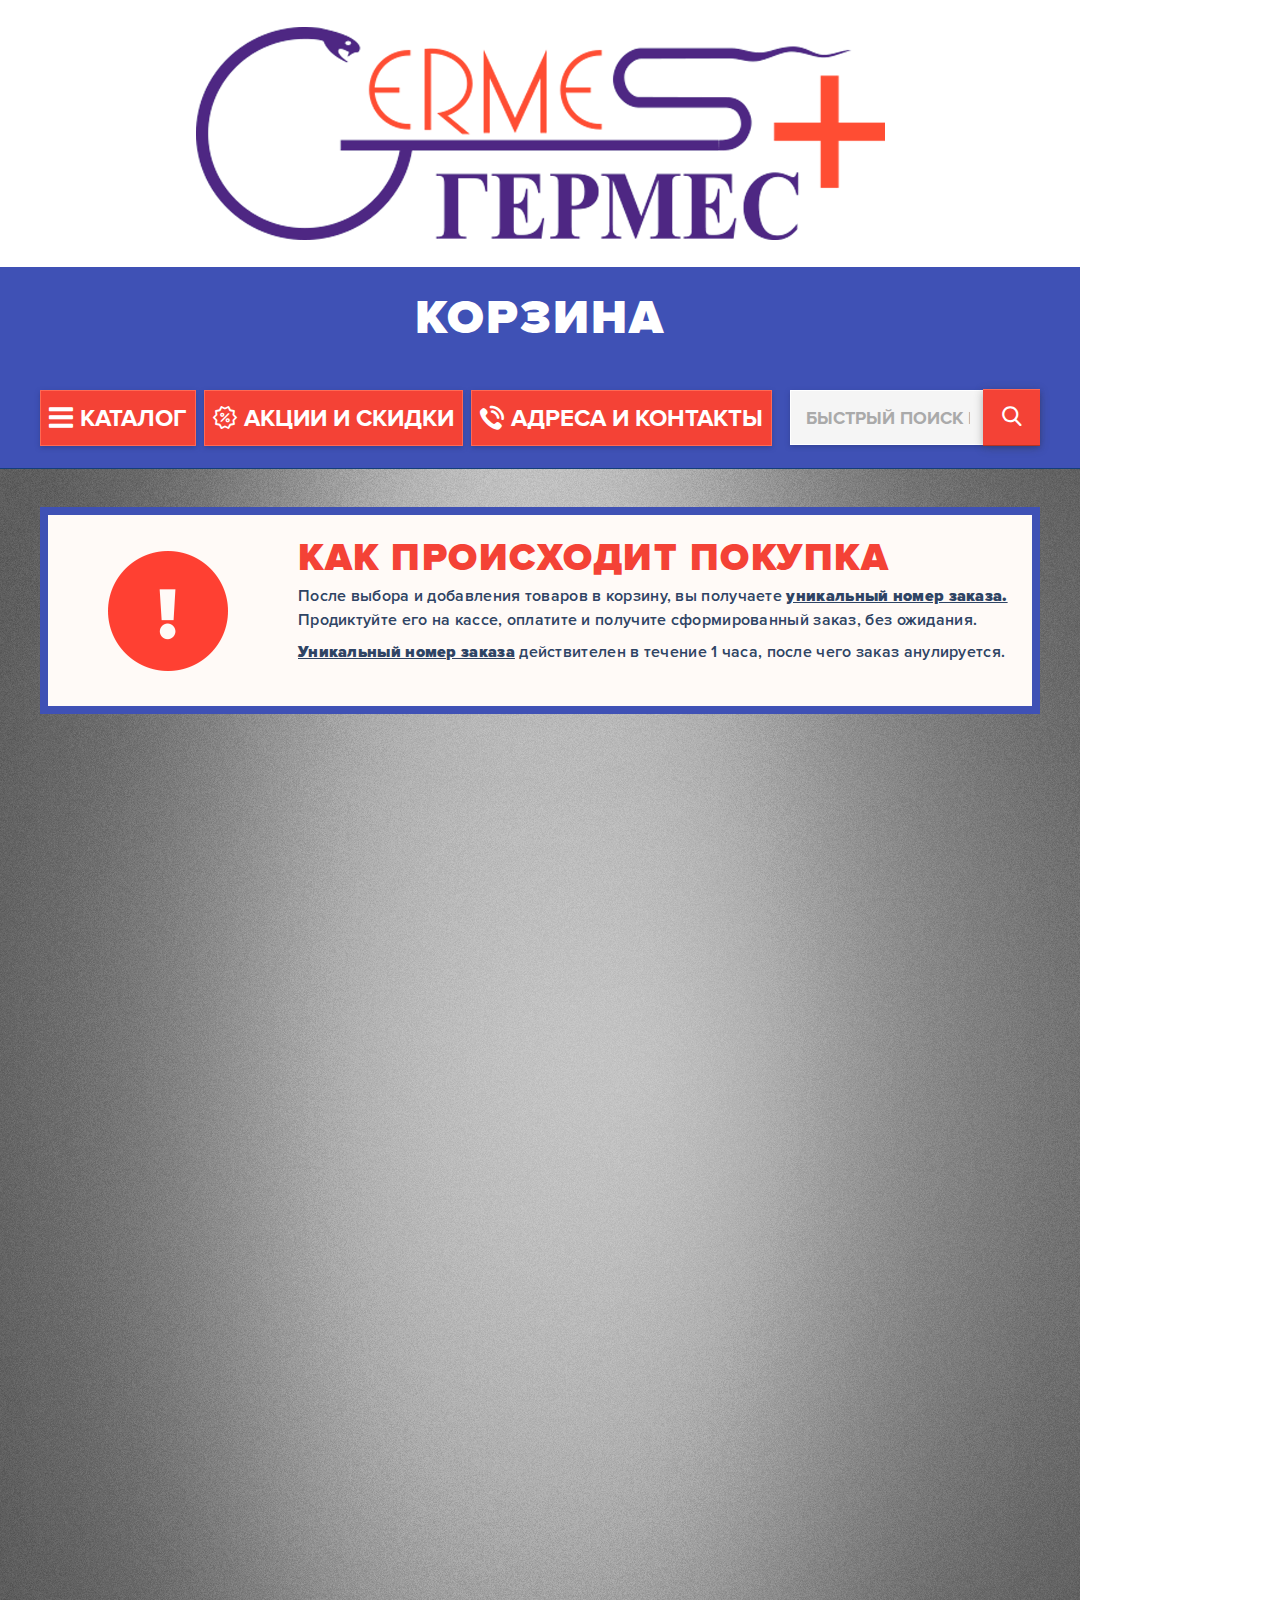
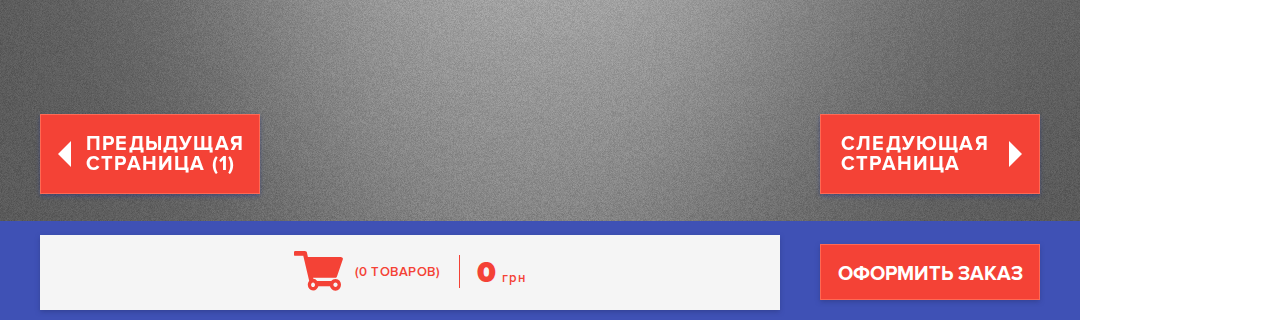
==== commit b9effbde: "front" ====
--- a/basket-goods.html
+++ b/basket-goods.html
@@ -90,174 +90,174 @@
                                     </p>
                                 </div>
                                 <ul class="b-square-list m-square-list-hor row">
-                                    <li class="e-square-item col-lg-12">
-                                        <div class="b-square-catalog m-square-catalog-horizontal">
-                                            <a href="#" class="e-square-catalog-photo" style="background-image: url('img/gav.jpg')">
-
-                                            </a>
-                                            <div class="e-square-catalog-right">
-                                                <div class="b-card-short-info">
-                                                    <div class="e-card-short-left">
-                                                        <a href="#" class="e-card-title">Наименование товара</a>
-                                                        <p class="e-card-desc"><span class="e-card-bold">Категория:</span> спазмоанальгетик</p>
-                                                        <p class="e-card-desc"><span class="e-card-bold">Производитель:</span> Германия</p>
-                                                        <p class="e-card-desc"><span class="e-card-bold">Форма выпуска:</span> таблетки</p>
-                                                    </div>
-                                                    <div class="e-card-short-right">
-                                                        <div class="e-card-short-price-container">
-                                                            <div class="t">
-                                                                <div class="c">
-                                                                    <p class="e-card-short-price">500 грн.</p>
-                                                                </div>
-                                                            </div>
-                                                        </div>
-                                                        <div class="e-card-container-quantity">
-                                                            <div class="e-card-quantity-left js-add">
-                                                                <button class="b-button m-button-square anim js-minus-num">
-                                                                    <span class="e-button-mat" style="background-image: url('img/min.png')"></span>
-                                                                </button>
-                                                                <div class="b-input-container m-input-container-short">
-                                                                    <input type="text" name="num" class="b-input m-input-white js-input-num" value="1">
-                                                                </div>
-                                                                <button class="b-button m-button-square anim js-plus-num">
-                                                                    <span class="e-button-mat" style="background-image: url('img/pl.png')"></span>
-                                                                </button>
-                                                            </div>
-                                                        </div>
-                                                    </div>
-                                                </div>
-                                            </div>
-                                            <button class="b-button m-button-cross anim">
-                                                <span class="e-button-icon-container"><span class="t"><span class="c"><span class="b-icon"><span class="glyphicon glyphicon-remove"></span></span></span></span></span>
-                                            </button>
-                                        </div>
-                                    </li>
-                                    <li class="e-square-item col-lg-12">
-                                        <div class="b-square-catalog m-square-catalog-horizontal">
-                                            <a href="#" class="e-square-catalog-photo" style="background-image: url('img/gav.jpg')">
-
-                                            </a>
-                                            <div class="e-square-catalog-right">
-                                                <div class="b-card-short-info">
-                                                    <div class="e-card-short-left">
-                                                        <a href="#" class="e-card-title">Наименование товара</a>
-                                                        <p class="e-card-desc"><span class="e-card-bold">Категория:</span> спазмоанальгетик</p>
-                                                        <p class="e-card-desc"><span class="e-card-bold">Производитель:</span> Германия</p>
-                                                        <p class="e-card-desc"><span class="e-card-bold">Форма выпуска:</span> таблетки</p>
-                                                    </div>
-                                                    <div class="e-card-short-right">
-                                                        <div class="e-card-short-price-container">
-                                                            <div class="t">
-                                                                <div class="c">
-                                                                    <p class="e-card-short-price">500 грн.</p>
-                                                                </div>
-                                                            </div>
-                                                        </div>
-                                                        <div class="e-card-container-quantity">
-                                                            <div class="e-card-quantity-left js-add">
-                                                                <button class="b-button m-button-square anim js-minus-num">
-                                                                    <span class="e-button-mat" style="background-image: url('img/min.png')"></span>
-                                                                </button>
-                                                                <div class="b-input-container m-input-container-short">
-                                                                    <input type="text" name="num" class="b-input m-input-white js-input-num" value="1">
-                                                                </div>
-                                                                <button class="b-button m-button-square anim js-plus-num">
-                                                                    <span class="e-button-mat" style="background-image: url('img/pl.png')"></span>
-                                                                </button>
-                                                            </div>
-                                                        </div>
-                                                    </div>
-                                                </div>
-                                            </div>
-                                            <button class="b-button m-button-cross anim">
-                                                <span class="e-button-icon-container"><span class="t"><span class="c"><span class="b-icon"><span class="glyphicon glyphicon-remove"></span></span></span></span></span>
-                                            </button>
-                                        </div>
-                                    </li>
-                                    <li class="e-square-item col-lg-12">
-                                        <div class="b-square-catalog m-square-catalog-horizontal">
-                                            <a href="#" class="e-square-catalog-photo" style="background-image: url('img/gav.jpg')">
-
-                                            </a>
-                                            <div class="e-square-catalog-right">
-                                                <div class="b-card-short-info">
-                                                    <div class="e-card-short-left">
-                                                        <a href="#" class="e-card-title">Наименование товара</a>
-                                                        <p class="e-card-desc"><span class="e-card-bold">Категория:</span> спазмоанальгетик</p>
-                                                        <p class="e-card-desc"><span class="e-card-bold">Производитель:</span> Германия</p>
-                                                        <p class="e-card-desc"><span class="e-card-bold">Форма выпуска:</span> таблетки</p>
-                                                    </div>
-                                                    <div class="e-card-short-right">
-                                                        <div class="e-card-short-price-container">
-                                                            <div class="t">
-                                                                <div class="c">
-                                                                    <p class="e-card-short-price">500 грн.</p>
-                                                                </div>
-                                                            </div>
-                                                        </div>
-                                                        <div class="e-card-container-quantity">
-                                                            <div class="e-card-quantity-left js-add">
-                                                                <button class="b-button m-button-square anim js-minus-num">
-                                                                    <span class="e-button-mat" style="background-image: url('img/min.png')"></span>
-                                                                </button>
-                                                                <div class="b-input-container m-input-container-short">
-                                                                    <input type="text" name="num" class="b-input m-input-white js-input-num" value="1">
-                                                                </div>
-                                                                <button class="b-button m-button-square anim js-plus-num">
-                                                                    <span class="e-button-mat" style="background-image: url('img/pl.png')"></span>
-                                                                </button>
-                                                            </div>
-                                                        </div>
-                                                    </div>
-                                                </div>
-                                            </div>
-                                            <button class="b-button m-button-cross anim">
-                                                <span class="e-button-icon-container"><span class="t"><span class="c"><span class="b-icon"><span class="glyphicon glyphicon-remove"></span></span></span></span></span>
-                                            </button>
-                                        </div>
-                                    </li>
-                                    <li class="e-square-item col-lg-12">
-                                        <div class="b-square-catalog m-square-catalog-horizontal">
-                                            <a href="#" class="e-square-catalog-photo" style="background-image: url('img/gav.jpg')">
-
-                                            </a>
-                                            <div class="e-square-catalog-right">
-                                                <div class="b-card-short-info">
-                                                    <div class="e-card-short-left">
-                                                        <a href="#" class="e-card-title">Наименование товара</a>
-                                                        <p class="e-card-desc"><span class="e-card-bold">Категория:</span> спазмоанальгетик</p>
-                                                        <p class="e-card-desc"><span class="e-card-bold">Производитель:</span> Германия</p>
-                                                        <p class="e-card-desc"><span class="e-card-bold">Форма выпуска:</span> таблетки</p>
-                                                    </div>
-                                                    <div class="e-card-short-right">
-                                                        <div class="e-card-short-price-container">
-                                                            <div class="t">
-                                                                <div class="c">
-                                                                    <p class="e-card-short-price">500 грн.</p>
-                                                                </div>
-                                                            </div>
-                                                        </div>
-                                                        <div class="e-card-container-quantity">
-                                                            <div class="e-card-quantity-left js-add">
-                                                                <button class="b-button m-button-square anim js-minus-num">
-                                                                    <span class="e-button-mat" style="background-image: url('img/min.png')"></span>
-                                                                </button>
-                                                                <div class="b-input-container m-input-container-short">
-                                                                    <input type="text" name="num" class="b-input m-input-white js-input-num" value="1">
-                                                                </div>
-                                                                <button class="b-button m-button-square anim js-plus-num">
-                                                                    <span class="e-button-mat" style="background-image: url('img/pl.png')"></span>
-                                                                </button>
-                                                            </div>
-                                                        </div>
-                                                    </div>
-                                                </div>
-                                            </div>
-                                            <button class="b-button m-button-cross anim">
-                                                <span class="e-button-icon-container"><span class="t"><span class="c"><span class="b-icon"><span class="glyphicon glyphicon-remove"></span></span></span></span></span>
-                                            </button>
-                                        </div>
-                                    </li>
+                                    <!--<li class="e-square-item col-lg-12">-->
+                                        <!--<div class="b-square-catalog m-square-catalog-horizontal">-->
+                                            <!--<a href="#" class="e-square-catalog-photo" style="background-image: url('img/gav.jpg')">-->
+
+                                            <!--</a>-->
+                                            <!--<div class="e-square-catalog-right">-->
+                                                <!--<div class="b-card-short-info">-->
+                                                    <!--<div class="e-card-short-left">-->
+                                                        <!--<a href="#" class="e-card-title">Наименование товара</a>-->
+                                                        <!--<p class="e-card-desc"><span class="e-card-bold">Категория:</span> спазмоанальгетик</p>-->
+                                                        <!--<p class="e-card-desc"><span class="e-card-bold">Производитель:</span> Германия</p>-->
+                                                        <!--<p class="e-card-desc"><span class="e-card-bold">Форма выпуска:</span> таблетки</p>-->
+                                                    <!--</div>-->
+                                                    <!--<div class="e-card-short-right">-->
+                                                        <!--<div class="e-card-short-price-container">-->
+                                                            <!--<div class="t">-->
+                                                                <!--<div class="c">-->
+                                                                    <!--<p class="e-card-short-price">500 грн.</p>-->
+                                                                <!--</div>-->
+                                                            <!--</div>-->
+                                                        <!--</div>-->
+                                                        <!--<div class="e-card-container-quantity">-->
+                                                            <!--<div class="e-card-quantity-left js-add">-->
+                                                                <!--<button class="b-button m-button-square anim js-minus-num">-->
+                                                                    <!--<span class="e-button-mat" style="background-image: url('img/min.png')"></span>-->
+                                                                <!--</button>-->
+                                                                <!--<div class="b-input-container m-input-container-short">-->
+                                                                    <!--<input type="text" name="num" class="b-input m-input-white js-input-num" value="1">-->
+                                                                <!--</div>-->
+                                                                <!--<button class="b-button m-button-square anim js-plus-num">-->
+                                                                    <!--<span class="e-button-mat" style="background-image: url('img/pl.png')"></span>-->
+                                                                <!--</button>-->
+                                                            <!--</div>-->
+                                                        <!--</div>-->
+                                                    <!--</div>-->
+                                                <!--</div>-->
+                                            <!--</div>-->
+                                            <!--<button class="b-button m-button-cross anim">-->
+                                                <!--<span class="e-button-icon-container"><span class="t"><span class="c"><span class="b-icon"><span class="glyphicon glyphicon-remove"></span></span></span></span></span>-->
+                                            <!--</button>-->
+                                        <!--</div>-->
+                                    <!--</li>-->
+                                    <!--<li class="e-square-item col-lg-12">-->
+                                        <!--<div class="b-square-catalog m-square-catalog-horizontal">-->
+                                            <!--<a href="#" class="e-square-catalog-photo" style="background-image: url('img/gav.jpg')">-->
+
+                                            <!--</a>-->
+                                            <!--<div class="e-square-catalog-right">-->
+                                                <!--<div class="b-card-short-info">-->
+                                                    <!--<div class="e-card-short-left">-->
+                                                        <!--<a href="#" class="e-card-title">Наименование товара</a>-->
+                                                        <!--<p class="e-card-desc"><span class="e-card-bold">Категория:</span> спазмоанальгетик</p>-->
+                                                        <!--<p class="e-card-desc"><span class="e-card-bold">Производитель:</span> Германия</p>-->
+                                                        <!--<p class="e-card-desc"><span class="e-card-bold">Форма выпуска:</span> таблетки</p>-->
+                                                    <!--</div>-->
+                                                    <!--<div class="e-card-short-right">-->
+                                                        <!--<div class="e-card-short-price-container">-->
+                                                            <!--<div class="t">-->
+                                                                <!--<div class="c">-->
+                                                                    <!--<p class="e-card-short-price">500 грн.</p>-->
+                                                                <!--</div>-->
+                                                            <!--</div>-->
+                                                        <!--</div>-->
+                                                        <!--<div class="e-card-container-quantity">-->
+                                                            <!--<div class="e-card-quantity-left js-add">-->
+                                                                <!--<button class="b-button m-button-square anim js-minus-num">-->
+                                                                    <!--<span class="e-button-mat" style="background-image: url('img/min.png')"></span>-->
+                                                                <!--</button>-->
+                                                                <!--<div class="b-input-container m-input-container-short">-->
+                                                                    <!--<input type="text" name="num" class="b-input m-input-white js-input-num" value="1">-->
+                                                                <!--</div>-->
+                                                                <!--<button class="b-button m-button-square anim js-plus-num">-->
+                                                                    <!--<span class="e-button-mat" style="background-image: url('img/pl.png')"></span>-->
+                                                                <!--</button>-->
+                                                            <!--</div>-->
+                                                        <!--</div>-->
+                                                    <!--</div>-->
+                                                <!--</div>-->
+                                            <!--</div>-->
+                                            <!--<button class="b-button m-button-cross anim">-->
+                                                <!--<span class="e-button-icon-container"><span class="t"><span class="c"><span class="b-icon"><span class="glyphicon glyphicon-remove"></span></span></span></span></span>-->
+                                            <!--</button>-->
+                                        <!--</div>-->
+                                    <!--</li>-->
+                                    <!--<li class="e-square-item col-lg-12">-->
+                                        <!--<div class="b-square-catalog m-square-catalog-horizontal">-->
+                                            <!--<a href="#" class="e-square-catalog-photo" style="background-image: url('img/gav.jpg')">-->
+
+                                            <!--</a>-->
+                                            <!--<div class="e-square-catalog-right">-->
+                                                <!--<div class="b-card-short-info">-->
+                                                    <!--<div class="e-card-short-left">-->
+                                                        <!--<a href="#" class="e-card-title">Наименование товара</a>-->
+                                                        <!--<p class="e-card-desc"><span class="e-card-bold">Категория:</span> спазмоанальгетик</p>-->
+                                                        <!--<p class="e-card-desc"><span class="e-card-bold">Производитель:</span> Германия</p>-->
+                                                        <!--<p class="e-card-desc"><span class="e-card-bold">Форма выпуска:</span> таблетки</p>-->
+                                                    <!--</div>-->
+                                                    <!--<div class="e-card-short-right">-->
+                                                        <!--<div class="e-card-short-price-container">-->
+                                                            <!--<div class="t">-->
+                                                                <!--<div class="c">-->
+                                                                    <!--<p class="e-card-short-price">500 грн.</p>-->
+                                                                <!--</div>-->
+                                                            <!--</div>-->
+                                                        <!--</div>-->
+                                                        <!--<div class="e-card-container-quantity">-->
+                                                            <!--<div class="e-card-quantity-left js-add">-->
+                                                                <!--<button class="b-button m-button-square anim js-minus-num">-->
+                                                                    <!--<span class="e-button-mat" style="background-image: url('img/min.png')"></span>-->
+                                                                <!--</button>-->
+                                                                <!--<div class="b-input-container m-input-container-short">-->
+                                                                    <!--<input type="text" name="num" class="b-input m-input-white js-input-num" value="1">-->
+                                                                <!--</div>-->
+                                                                <!--<button class="b-button m-button-square anim js-plus-num">-->
+                                                                    <!--<span class="e-button-mat" style="background-image: url('img/pl.png')"></span>-->
+                                                                <!--</button>-->
+                                                            <!--</div>-->
+                                                        <!--</div>-->
+                                                    <!--</div>-->
+                                                <!--</div>-->
+                                            <!--</div>-->
+                                            <!--<button class="b-button m-button-cross anim">-->
+                                                <!--<span class="e-button-icon-container"><span class="t"><span class="c"><span class="b-icon"><span class="glyphicon glyphicon-remove"></span></span></span></span></span>-->
+                                            <!--</button>-->
+                                        <!--</div>-->
+                                    <!--</li>-->
+                                    <!--<li class="e-square-item col-lg-12">-->
+                                        <!--<div class="b-square-catalog m-square-catalog-horizontal">-->
+                                            <!--<a href="#" class="e-square-catalog-photo" style="background-image: url('img/gav.jpg')">-->
+
+                                            <!--</a>-->
+                                            <!--<div class="e-square-catalog-right">-->
+                                                <!--<div class="b-card-short-info">-->
+                                                    <!--<div class="e-card-short-left">-->
+                                                        <!--<a href="#" class="e-card-title">Наименование товара</a>-->
+                                                        <!--<p class="e-card-desc"><span class="e-card-bold">Категория:</span> спазмоанальгетик</p>-->
+                                                        <!--<p class="e-card-desc"><span class="e-card-bold">Производитель:</span> Германия</p>-->
+                                                        <!--<p class="e-card-desc"><span class="e-card-bold">Форма выпуска:</span> таблетки</p>-->
+                                                    <!--</div>-->
+                                                    <!--<div class="e-card-short-right">-->
+                                                        <!--<div class="e-card-short-price-container">-->
+                                                            <!--<div class="t">-->
+                                                                <!--<div class="c">-->
+                                                                    <!--<p class="e-card-short-price">500 грн.</p>-->
+                                                                <!--</div>-->
+                                                            <!--</div>-->
+                                                        <!--</div>-->
+                                                        <!--<div class="e-card-container-quantity">-->
+                                                            <!--<div class="e-card-quantity-left js-add">-->
+                                                                <!--<button class="b-button m-button-square anim js-minus-num">-->
+                                                                    <!--<span class="e-button-mat" style="background-image: url('img/min.png')"></span>-->
+                                                                <!--</button>-->
+                                                                <!--<div class="b-input-container m-input-container-short">-->
+                                                                    <!--<input type="text" name="num" class="b-input m-input-white js-input-num" value="1">-->
+                                                                <!--</div>-->
+                                                                <!--<button class="b-button m-button-square anim js-plus-num">-->
+                                                                    <!--<span class="e-button-mat" style="background-image: url('img/pl.png')"></span>-->
+                                                                <!--</button>-->
+                                                            <!--</div>-->
+                                                        <!--</div>-->
+                                                    <!--</div>-->
+                                                <!--</div>-->
+                                            <!--</div>-->
+                                            <!--<button class="b-button m-button-cross anim">-->
+                                                <!--<span class="e-button-icon-container"><span class="t"><span class="c"><span class="b-icon"><span class="glyphicon glyphicon-remove"></span></span></span></span></span>-->
+                                            <!--</button>-->
+                                        <!--</div>-->
+                                    <!--</li>-->
                                 </ul>
                             </div>
                         </li>
@@ -298,8 +298,8 @@
                             <div class="t">
                                 <div class="c">
                                 <span class="e-cart-count"><span class="e-cart-icon"><i class="icon-cart"></i></span><span
-                                        class="e-cart-count-text">(16 товаров)</span></span>
-                                    <span class="e-cart-cost">12 980<span class="e-cart-currency">грн</span></span>
+                                        class="e-cart-count-text" id="count-goods"></span></span>
+                                    <span class="e-cart-cost" id="basket-price"><span class="e-cart-currency">грн</span></span>
                                 </div>
                             </div>
                         </a>
@@ -309,7 +309,8 @@
             <div class="e-footer-part col-lg-3">
                 <div class="t">
                     <div class="c">
-                        <a href="#" class="b-button anim m-100">
+                        <!--id="sendBasket" для отправки корзины-->
+                        <a href="#" class="b-button anim m-100" id="sendBasket">
                    <span class="e-button-text-container"><span class="t"><span class="c"><span
                            class="e-button-text">оформить заказ</span></span></span></span>
                         </a>
@@ -325,5 +326,6 @@
 <script src="js/swiper.jquery.min.js"></script>
 <script src="js/jquery-ui.min.js"></script>
 <script src="js/global.js"></script>
+<script src="front/front.js"></script>
 </body>
 </html>